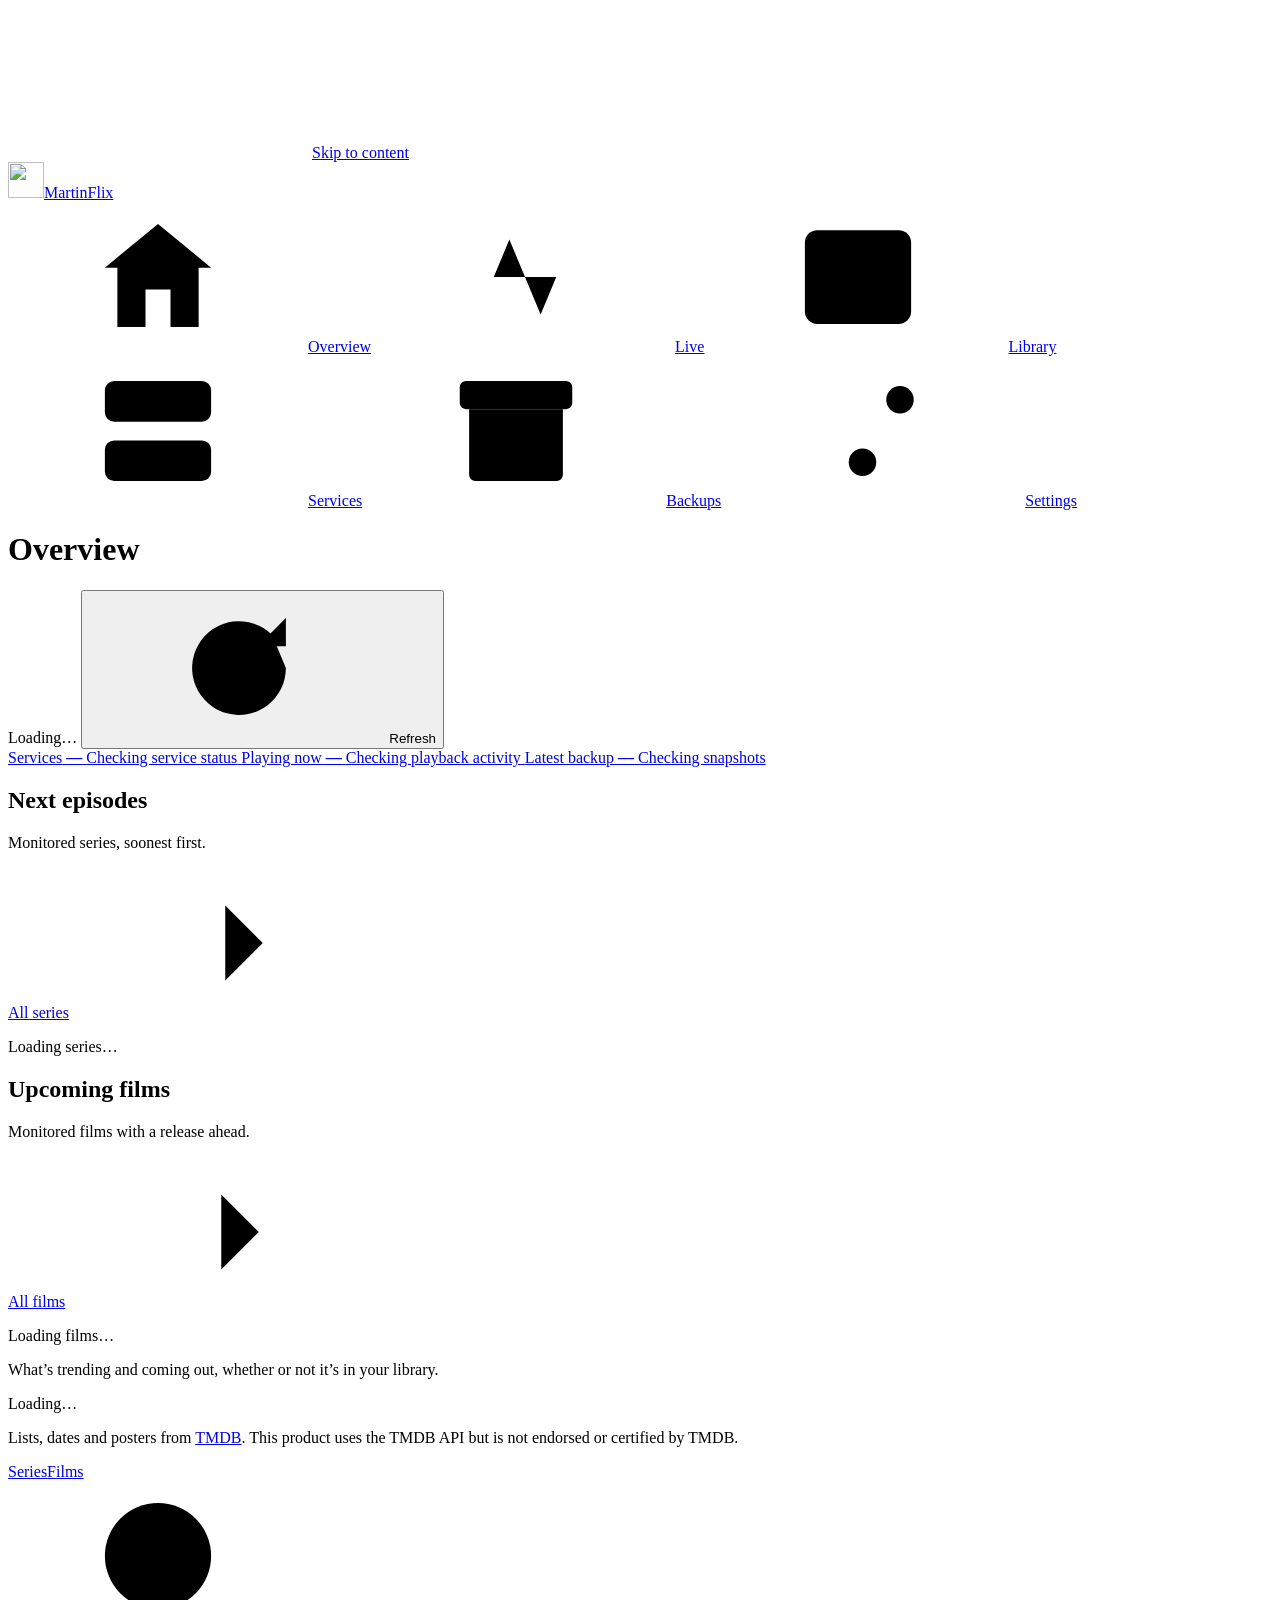
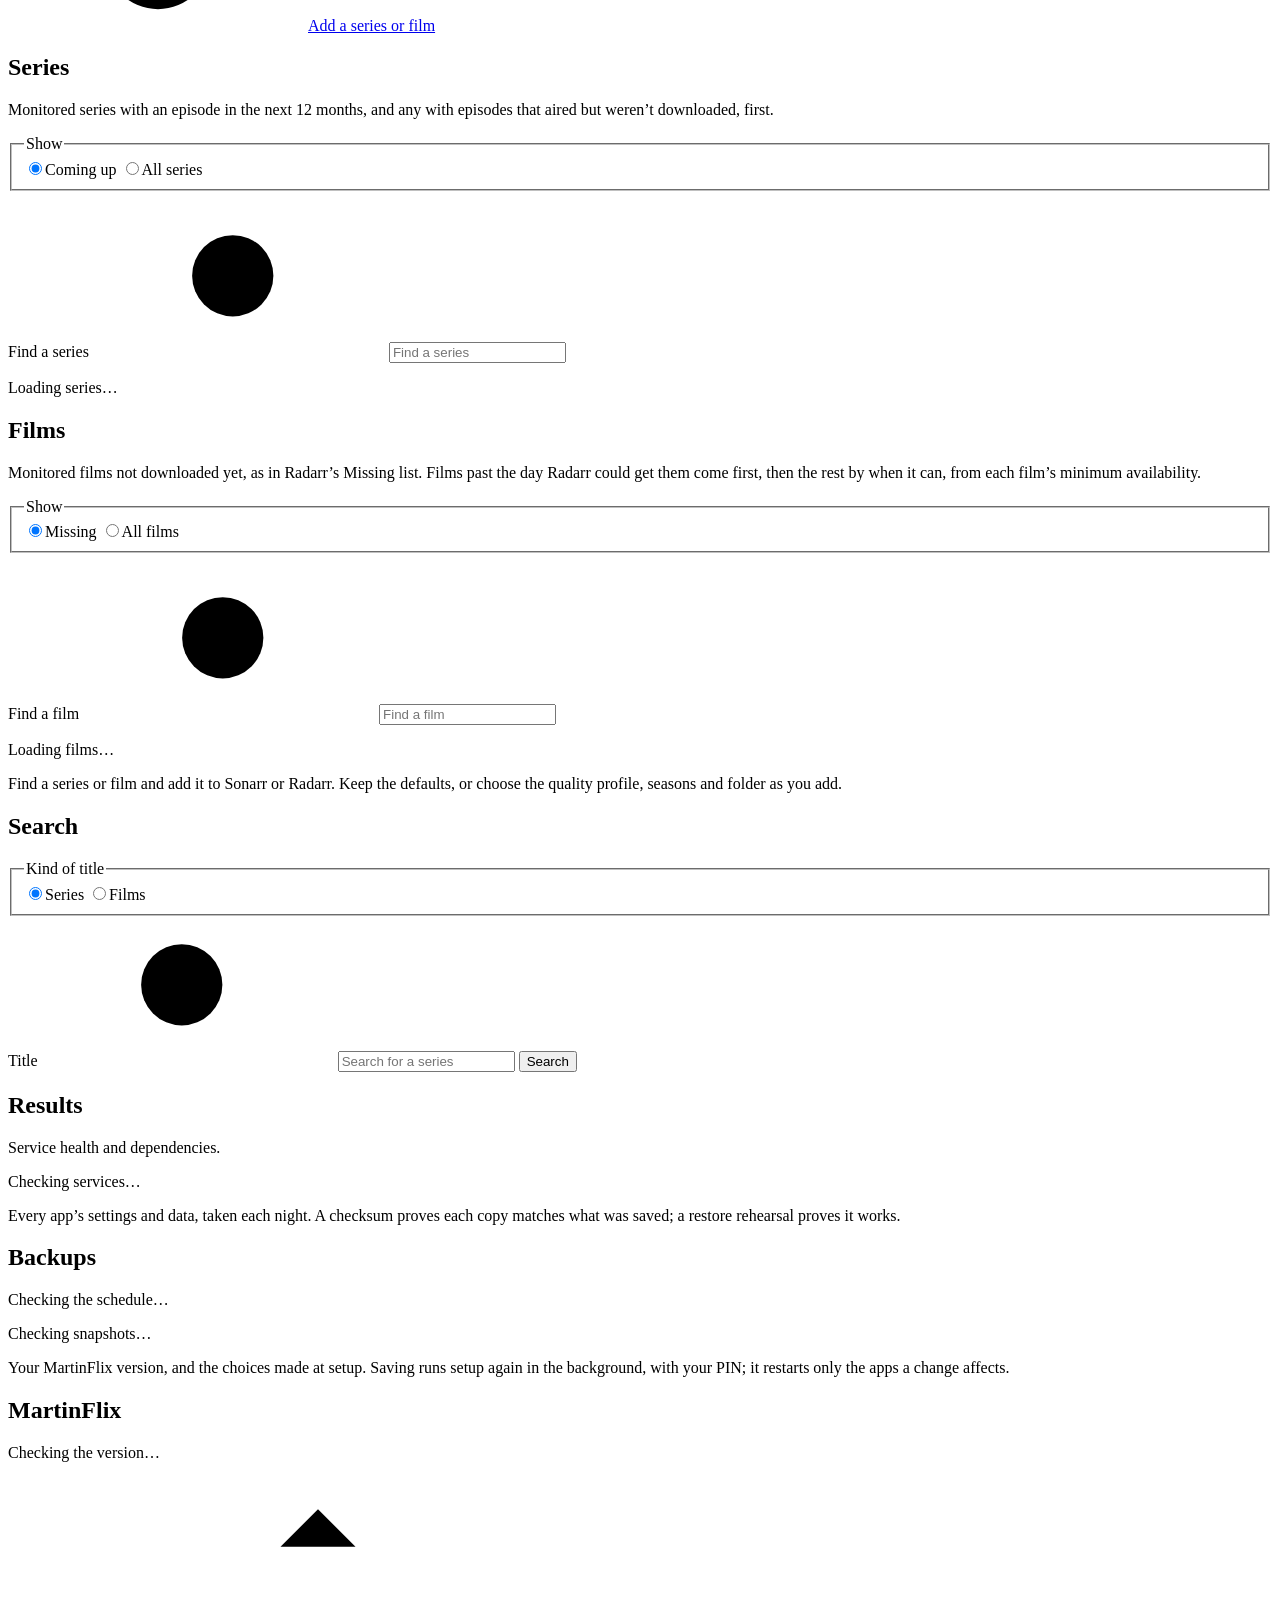
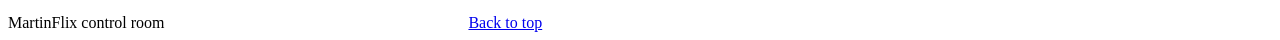
==== web/index.html @ 95d0c1a2 "Recently watched: everyone's plays, including ones stopped part-way Plex's history keeps only plays " ====
<!doctype html>
<html lang="en">
<head>
  <meta charset="utf-8">
  <meta name="viewport" content="width=device-width, initial-scale=1">
  <meta name="color-scheme" content="dark light">
  <meta name="theme-color" content="#142723">
  <title>MartinFlix</title>
  <meta name="description" content="A local view of your MartinFlix services and media.">
  <link rel="icon" href="/assets/martinflix-mark.webp" type="image/webp">
  <link rel="preload" href="/fonts/figtree.woff2" as="font" type="font/woff2" crossorigin>
  <link rel="stylesheet" href="/style.css">
  <script src="/app.js" defer></script>
</head>
<body data-page="overview">
  <svg class="sprite" aria-hidden="true" focusable="false">
    <symbol id="i-overview" viewBox="0 0 24 24"><path d="M3.5 10.5 12 3.5l8.5 7"/><path d="M5.5 9v11h4.5v-6h4v6h4.5V9"/></symbol>
    <symbol id="i-library" viewBox="0 0 24 24"><rect x="3.5" y="4.5" width="17" height="15" rx="2"/><path d="M8 4.5v15M16 4.5v15M3.5 9.5H8M3.5 14.5H8M16 9.5h4.5M16 14.5h4.5"/></symbol>
    <symbol id="i-services" viewBox="0 0 24 24"><rect x="3.5" y="4" width="17" height="6.5" rx="1.5"/><rect x="3.5" y="13.5" width="17" height="6.5" rx="1.5"/><path d="M7 7.25h.01M7 16.75h.01M11 7.25h6M11 16.75h6"/></symbol>
    <symbol id="i-backups" viewBox="0 0 24 24"><rect x="3" y="4" width="18" height="4.5" rx="1"/><path d="M4.5 8.5V19a1 1 0 0 0 1 1h13a1 1 0 0 0 1-1V8.5M10 12.5h4"/></symbol>
    <symbol id="i-key" viewBox="0 0 24 24"><circle cx="8" cy="15" r="4"/><path d="m11 12 8.5-8.5M16.5 6.5l2.5 2.5M14 9l2 2"/></symbol>
    <symbol id="i-keypad" viewBox="0 0 24 24"><circle cx="6" cy="6" r="1.4"/><circle cx="12" cy="6" r="1.4"/><circle cx="18" cy="6" r="1.4"/><circle cx="6" cy="12" r="1.4"/><circle cx="12" cy="12" r="1.4"/><circle cx="18" cy="12" r="1.4"/><circle cx="6" cy="18" r="1.4"/><circle cx="12" cy="18" r="1.4"/><circle cx="18" cy="18" r="1.4"/></symbol>
    <symbol id="i-compass" viewBox="0 0 24 24"><circle cx="12" cy="12" r="8.5"/><path d="m15.5 8.5-2 5-5 2 2-5z"/></symbol>
    <symbol id="i-pulse" viewBox="0 0 24 24"><path d="M3 12h4l2.5-6 5 12 2.5-6h4"/></symbol>
    <symbol id="i-refresh" viewBox="0 0 24 24"><path d="M19.5 12a7.5 7.5 0 1 1-2.2-5.3"/><path d="M19.5 4v4.5H15"/></symbol>
    <symbol id="i-external" viewBox="0 0 24 24"><path d="M14 4.5h5.5V10M19.5 4.5 11 13M17.5 14v4.5a1 1 0 0 1-1 1h-11a1 1 0 0 1-1-1v-11a1 1 0 0 1 1-1H10"/></symbol>
    <symbol id="i-arrow" viewBox="0 0 24 24"><path d="M5 12h14M13 6l6 6-6 6"/></symbol>
    <symbol id="i-up" viewBox="0 0 24 24"><path d="M12 19V5M6 11l6-6 6 6"/></symbol>
    <symbol id="i-search" viewBox="0 0 24 24"><circle cx="11" cy="11" r="6.5"/><path d="m16 16 4 4"/></symbol>
    <symbol id="i-tunnel" viewBox="0 0 24 24"><path d="M12 3.5 5 6.5v5c0 4.5 3 7.5 7 9 4-1.5 7-4.5 7-9v-5z"/><path d="m9 12 2 2 4-4"/></symbol>
    <symbol id="i-alert" viewBox="0 0 24 24"><path d="M12 4 2.8 19.5h18.4z"/><path d="M12 10v4M12 17h.01"/></symbol>
    <symbol id="i-shield" viewBox="0 0 24 24"><path d="M12 3 5 6v5c0 4.5 3 8.3 7 10 4-1.7 7-5.5 7-10V6l-7-3Z"/><path d="m9 12 2 2 4-4"/></symbol>
    <symbol id="i-send" viewBox="0 0 24 24"><path d="M20.5 3.5 3.5 10.5l7 3m10-10-7 17-3-7m10-10-10 10"/></symbol>
    <symbol id="i-trash" viewBox="0 0 24 24"><path d="M4.5 6.5h15M9.5 6.5V4.5h5v2M6.5 6.5l1 13h9l1-13M10.5 10.5v6M13.5 10.5v6"/></symbol>
    <symbol id="i-tick" viewBox="0 0 24 24"><path d="m6 12.5 4 4 8-9"/></symbol>
    <symbol id="i-check" viewBox="0 0 24 24"><circle cx="12" cy="12" r="8.5"/><path d="m8.5 12 2.5 2.5 4.5-5"/></symbol>
    <symbol id="i-plus" viewBox="0 0 24 24"><circle cx="12" cy="12" r="8.5"/><path d="M12 8v8M8 12h8"/></symbol>
    <symbol id="i-settings" viewBox="0 0 24 24"><path d="M4 7h10M18 7h2M4 17h4M12 17h8"/><circle cx="16" cy="7" r="2.2"/><circle cx="10" cy="17" r="2.2"/></symbol>
    <symbol id="i-play" viewBox="0 0 24 24"><circle cx="12" cy="12" r="8.5"/><path d="m10 8.5 5.5 3.5-5.5 3.5z"/></symbol>
  </svg>
  <a class="skip" href="#main">Skip to content</a>
  <div class="shell">
    <aside class="rail">
      <a href="/" class="brand"><img class="brand-mark" src="/assets/martinflix-mark.webp" width="36" height="36" alt=""><span>MartinFlix</span></a>
      <nav class="nav" aria-label="Main">
        <a href="/" data-nav="overview"><svg class="icon" aria-hidden="true"><use href="#i-overview"/></svg><span>Overview</span></a>
        <a href="/live" data-nav="live"><svg class="icon" aria-hidden="true"><use href="#i-pulse"/></svg><span>Live</span></a>
        <a href="/library" data-nav="library"><svg class="icon" aria-hidden="true"><use href="#i-library"/></svg><span>Library</span></a>
        <a href="/discover" data-nav="discover" id="nav-discover" hidden><svg class="icon" aria-hidden="true"><use href="#i-compass"/></svg><span>Discover</span></a>
        <a href="/services" data-nav="services"><svg class="icon" aria-hidden="true"><use href="#i-services"/></svg><span>Services</span><span class="nav-flag" id="nav-flag" hidden></span></a>
        <a href="/backups" data-nav="backups"><svg class="icon" aria-hidden="true"><use href="#i-backups"/></svg><span>Backups</span></a>
        <a href="/settings" data-nav="settings"><svg class="icon" aria-hidden="true"><use href="#i-settings"/></svg><span>Settings</span><span class="nav-flag nav-flag-new" id="nav-update" hidden>New</span></a>
      </nav>
      <div class="rail-foot">
        <a href="/change-pin" id="nav-pin" hidden><svg class="icon" aria-hidden="true"><use href="#i-keypad"/></svg><span>Change PIN</span></a>
        <a href="/change-password" id="nav-password" hidden><svg class="icon" aria-hidden="true"><use href="#i-key"/></svg><span>Change password</span></a>
      </div>
    </aside>

    <main id="main" tabindex="-1">
      <header class="pagebar">
        <h1 id="page-title">Overview</h1>
        <div class="pagebar-tools">
          <span id="updated" class="updated">Loading…</span>
          <button id="refresh" class="button button-quiet" type="button"><svg class="icon" aria-hidden="true"><use href="#i-refresh"/></svg>Refresh</button>
        </div>
      </header>

      <!-- Setup running in the background, for an update, new settings or a restore. Shown on Settings and Backups. -->
      <section class="panel setup-run" id="setup-run" aria-labelledby="setup-run-title" hidden>
        <div class="panel-head"><div><h2 id="setup-run-title">Updating</h2><p id="setup-run-detail"></p></div><span id="setup-run-badge"></span></div>
        <pre class="setup-log" id="setup-log" tabindex="0" aria-label="Setup output"></pre>
        <div class="setup-run-actions" id="setup-run-actions" hidden>
          <p>Fixed what the output says? Setup runs again on what’s here now, keeping your settings; a restore isn’t repeated.</p>
          <button class="button button-primary" type="button" id="setup-again" data-control="setup-again"><svg class="icon" aria-hidden="true"><use href="#i-refresh"/></svg>Run setup again</button>
        </div>
      </section>

      <div class="page" data-for="overview">
        <a class="update-banner" id="update-banner" href="/settings" hidden>
          <svg class="icon" aria-hidden="true"><use href="#i-up"/></svg>
          <span><strong id="update-banner-title">A new version of MartinFlix is ready</strong> <span id="update-banner-detail">See what’s new and update from Settings.</span></span>
          <svg class="icon" aria-hidden="true"><use href="#i-arrow"/></svg>
        </a>
        <section class="status-strip" aria-label="System status">
          <a class="status-item" id="service-summary" href="/services">
            <span class="status-label" id="services-metric-label">Services</span>
            <strong class="status-value" id="running">—</strong>
            <span class="status-detail" id="services-summary-detail">Checking service status</span>
          </a>
          <a class="status-item" id="plex-summary" href="/live">
            <span class="status-label">Playing now</span>
            <strong class="status-value" id="plex-streams">—</strong>
            <span class="status-detail" id="plex-detail">Checking playback activity</span>
          </a>
          <a class="status-item has-spark" id="transfer-summary" href="/live" hidden>
            <svg class="status-spark" viewBox="0 0 300 100" preserveAspectRatio="none" aria-hidden="true"><path class="spark-area"/><path class="spark-line"/></svg>
            <span class="status-label">Downloads</span>
            <strong class="status-value" id="transfer-speed">—</strong>
            <span class="status-detail" id="transfer-detail">Checking Transmission</span>
          </a>
          <a class="status-item" id="backup-summary" href="/backups">
            <span class="status-label">Latest backup</span>
            <strong class="status-value" id="latest-backup">—</strong>
            <span class="status-detail" id="backup-detail">Checking snapshots</span>
          </a>
        </section>

        <section class="panel" aria-labelledby="next-series-title">
          <div class="panel-head">
            <div><h2 id="next-series-title">Next episodes</h2><p id="next-series-count">Monitored series, soonest first.</p></div>
            <a class="text-link" href="/library#series">All series<svg class="icon" aria-hidden="true"><use href="#i-arrow"/></svg></a>
          </div>
          <div id="next-series" class="library-content" aria-live="polite"><p class="empty">Loading series…</p></div>
        </section>

        <section class="panel" aria-labelledby="next-films-title">
          <div class="panel-head">
            <div><h2 id="next-films-title">Upcoming films</h2><p id="next-films-count">Monitored films with a release ahead.</p></div>
            <a class="text-link" href="/library#films">All films<svg class="icon" aria-hidden="true"><use href="#i-arrow"/></svg></a>
          </div>
          <div id="next-films" class="library-content" aria-live="polite"><p class="empty">Loading films…</p></div>
        </section>
      </div>

      <div class="page" data-for="live">
        <section class="panel" id="live-playing-panel" aria-labelledby="live-playing-title" hidden>
          <div class="panel-head"><div><h2 id="live-playing-title">Playing now</h2><p id="live-playing-count">From Plex</p></div></div>
          <div id="live-playing" aria-live="polite"><p class="empty">Checking Plex…</p></div>
        </section>

        <section class="panel" id="live-transfer-panel" aria-labelledby="live-transfer-title" hidden>
          <div class="panel-head"><div><h2 id="live-transfer-title">Transfers</h2><p>Transmission, updated every five seconds</p></div></div>
          <dl class="live-stats" id="live-stats"></dl>
          <figure class="speed-chart" id="speed-chart">
            <figcaption class="chart-head">
              <span>Last hour</span>
              <span class="chart-legend"><span class="legend-key key-down" aria-hidden="true"></span>Download<span class="legend-key key-up" aria-hidden="true"></span>Upload</span>
            </figcaption>
            <div class="chart-body">
              <div class="chart-y" aria-hidden="true"><span id="chart-max"></span><span id="chart-mid"></span><span>0</span></div>
              <div class="chart-plot" id="chart-plot" tabindex="0" role="img" aria-label="Download and upload speed over the last hour">
                <svg viewBox="0 0 600 200" preserveAspectRatio="none" aria-hidden="true">
                  <path class="chart-grid" d="M0 0.5H600M0 100H600M0 199.5H600"/>
                  <path class="chart-area" id="chart-down-area"/><path class="chart-line line-down" id="chart-down"/><path class="chart-line line-up" id="chart-up"/>
                </svg>
                <div class="chart-cursor" id="chart-cursor" hidden></div>
                <div class="chart-tip" id="chart-tip" hidden></div>
              </div>
            </div>
            <div class="chart-x" aria-hidden="true"><span>60 min ago</span><span>30 min ago</span><span>Now</span></div>
          </figure>
        </section>

        <section class="panel" id="live-downloads-panel" aria-labelledby="live-downloads-title" hidden>
          <div class="panel-head"><div><h2 id="live-downloads-title">Downloading</h2><p id="live-downloads-count"></p></div></div>
          <div id="live-downloads" aria-live="polite"></div>
        </section>

        <section class="panel" id="live-history-panel" aria-labelledby="live-history-title" hidden>
          <div class="panel-head"><div><h2 id="live-history-title">Recently watched</h2><p>Everyone’s plays, newest first, including ones stopped part-way</p></div></div>
          <div id="live-history"><p class="empty">Loading…</p></div>
        </section>

        <div class="empty-state" id="live-empty" hidden><h3>Nothing to show yet</h3><p>Live needs Transmission or a Plex connection. Connect a Plex server under <a href="/settings">Settings</a>.</p></div>
      </div>

      <div class="page" data-for="discover">
        <p class="page-intro" id="discover-intro">What’s trending and coming out, whether or not it’s in your library.</p>
        <div id="discover-content" class="discover" aria-live="polite"><p class="empty">Loading…</p></div>
        <p class="footnote">Lists, dates and posters from <a href="https://www.themoviedb.org/" target="_blank" rel="noopener noreferrer">TMDB</a>. This product uses the TMDB API but is not endorsed or certified by TMDB.</p>
      </div>

      <div class="page" data-for="library">
        <div class="library-bar">
          <nav class="subnav" aria-label="Library sections"><a href="#series">Series</a><a href="#films">Films</a></nav>
          <a class="button button-primary" href="/add"><svg class="icon" aria-hidden="true"><use href="#i-plus"/></svg>Add a series or film</a>
        </div>
        <p class="control-notice" id="library-notice" role="status" hidden></p>
        <section id="series" class="panel library" data-library="sonarr" aria-labelledby="series-title">
          <div class="panel-head">
            <div><h2 id="series-title">Series</h2><p data-show-intro="attention">Monitored series with an episode in the next 12 months, and any with episodes that aired but weren’t downloaded, first.</p><p data-show-intro="all" hidden>Every series in Sonarr, by title, with what it takes up on disk.</p></div>
          </div>
          <div class="library-controls">
            <fieldset class="segmented library-show">
              <legend class="sr-only">Show</legend>
              <label><input type="radio" name="series-show" value="attention" checked><span>Coming up</span></label>
              <label><input type="radio" name="series-show" value="all"><span>All series</span></label>
            </fieldset>
            <p class="library-count"></p>
            <label class="search"><span class="sr-only">Find a series</span><svg class="icon" aria-hidden="true"><use href="#i-search"/></svg><input type="search" data-library-filter placeholder="Find a series" autocomplete="off"></label>
          </div>
          <div class="library-content" aria-live="polite"><p class="empty">Loading series…</p></div>
        </section>
        <section id="films" class="panel library" data-library="radarr" aria-labelledby="films-title">
          <div class="panel-head">
            <div><h2 id="films-title">Films</h2><p data-show-intro="attention">Monitored films not downloaded yet, as in Radarr’s Missing list. Films past the day Radarr could get them come first, then the rest by when it can, from each film’s minimum availability.</p><p data-show-intro="all" hidden>Every film in Radarr, by title, with what it takes up on disk.</p></div>
          </div>
          <div class="library-controls">
            <fieldset class="segmented library-show">
              <legend class="sr-only">Show</legend>
              <label><input type="radio" name="films-show" value="attention" checked><span>Missing</span></label>
              <label><input type="radio" name="films-show" value="all"><span>All films</span></label>
            </fieldset>
            <p class="library-count"></p>
            <label class="search"><span class="sr-only">Find a film</span><svg class="icon" aria-hidden="true"><use href="#i-search"/></svg><input type="search" data-library-filter placeholder="Find a film" autocomplete="off"></label>
          </div>
          <div class="library-content" aria-live="polite"><p class="empty">Loading films…</p></div>
        </section>
      </div>

      <div class="page" data-for="add">
        <p class="page-intro">Find a series or film and add it to Sonarr or Radarr. Keep the defaults, or choose the quality profile, seasons and folder as you add.</p>
        <section class="panel" aria-labelledby="add-search-title">
          <h2 id="add-search-title" class="sr-only">Search</h2>
          <form id="add-form" class="add-form" role="search">
            <fieldset class="segmented">
              <legend class="sr-only">Kind of title</legend>
              <label><input type="radio" name="kind" value="sonarr" checked><span>Series</span></label>
              <label><input type="radio" name="kind" value="radarr"><span>Films</span></label>
            </fieldset>
            <label class="search search-wide"><span class="sr-only">Title</span><svg class="icon" aria-hidden="true"><use href="#i-search"/></svg><input id="add-term" type="search" name="term" placeholder="Search for a series" maxlength="100" autocomplete="off" required></label>
            <button class="button button-primary" type="submit" id="add-submit">Search</button>
          </form>
          <p class="add-target" id="add-target" aria-live="polite"></p>
        </section>
        <section aria-labelledby="add-results-title">
          <h2 id="add-results-title" class="sr-only">Results</h2>
          <div id="add-results" aria-live="polite"></div>
        </section>
      </div>

      <div class="page" data-for="services">
        <p class="page-intro" id="services-description">Service health and dependencies.</p>
        <p class="control-notice" id="control-notice" role="status" hidden></p>
        <div id="services-content" class="service-list" aria-live="polite"><p class="empty">Checking services…</p></div>
      </div>

      <div class="page" data-for="backups">
        <p class="page-intro">Every app’s settings and data, taken each night. A checksum proves each copy matches what was saved; a restore rehearsal proves it works.</p>
        <p class="control-notice" id="backup-notice" role="status" hidden></p>
        <section class="panel" aria-labelledby="snapshots-title">
          <div class="panel-head">
            <div><h2 id="snapshots-title">Backups</h2><p id="backup-schedule">Checking the schedule…</p></div>
            <button class="button button-quiet" type="button" id="backup-now" data-control="backup" hidden><svg class="icon" aria-hidden="true"><use href="#i-plus"/></svg>Back up now</button>
          </div>
          <div id="backups-content" class="backup-list"><p class="empty">Checking snapshots…</p></div>
        </section>
      </div>

      <div class="page" data-for="settings">
        <p class="page-intro">Your MartinFlix version, and the choices made at setup. Saving runs setup again in the background, with your PIN; it restarts only the apps a change affects.</p>
        <p class="control-notice" id="settings-notice" role="status" hidden></p>

        <section class="panel" aria-labelledby="release-title">
          <div class="panel-head">
            <div><h2 id="release-title">MartinFlix</h2><p id="release-summary">Checking the version…</p></div>
            <button class="button button-quiet" type="button" id="release-check" hidden><svg class="icon" aria-hidden="true"><use href="#i-refresh"/></svg>Check for updates</button>
          </div>
          <div id="release-content" aria-live="polite"></div>
        </section>

        <form id="settings-form" class="settings" novalidate hidden>
          <section class="panel" aria-labelledby="settings-discover-title">
            <div class="panel-head"><div><h2 id="settings-discover-title">Discover</h2><p>Trending and upcoming titles from TMDB, on their own page.</p></div></div>
            <div class="settings-fields">
              <label class="switch"><input type="checkbox" name="discover"><span>Show the Discover page</span></label>
              <div class="field">
                <label for="setting-region">Country for cinema and streaming dates</label>
                <select id="setting-region" name="discoverRegion">
                  <option value="GB">United Kingdom</option><option value="IE">Ireland</option><option value="US">United States</option>
                  <option value="CA">Canada</option><option value="AU">Australia</option><option value="NZ">New Zealand</option>
                  <option value="DE">Germany</option><option value="FR">France</option><option value="ES">Spain</option>
                  <option value="IT">Italy</option><option value="NL">Netherlands</option><option value="CZ">Czechia</option>
                  <option value="PT">Portugal</option><option value="BR">Brazil</option>
                </select>
              </div>
              <div class="field">
                <label for="setting-tmdb">Your own TMDB API key <span class="optional">optional</span></label>
                <input id="setting-tmdb" name="tmdbKey" type="password" autocomplete="off" spellcheck="false" maxlength="1024">
                <p class="option-help" id="setting-tmdb-help">Discover uses MartinFlix’s key. Paste a key from TMDB’s API settings to use yours.</p>
                <label class="check" id="setting-tmdb-clear-row" hidden><input type="checkbox" name="tmdbClear"><span>Go back to MartinFlix’s key</span></label>
              </div>
            </div>
          </section>

          <section class="panel" aria-labelledby="settings-plex-title">
            <div class="panel-head"><div><h2 id="settings-plex-title">Plex</h2><p id="settings-plex-detail">For Live’s now playing and watch history.</p></div></div>
            <div class="settings-fields">
              <div class="field" id="setting-plex-name-row" hidden>
                <label for="setting-plex-name">Server name</label>
                <input id="setting-plex-name" name="plexName" type="text" maxlength="50" autocomplete="off">
                <p class="option-help">How Plex apps list this server.</p>
              </div>
              <div class="field" id="setting-plex-url-row" hidden>
                <label for="setting-plex-url">Plex server address</label>
                <input id="setting-plex-url" name="plexUrl" type="url" inputmode="url" placeholder="http://192.168.1.10:32400" autocomplete="off" spellcheck="false">
                <p class="option-help">Leave it empty to disconnect Plex.</p>
              </div>
              <div class="field" id="setting-plex-token-row" hidden>
                <label for="setting-plex-token">Plex token</label>
                <input id="setting-plex-token" name="plexToken" type="password" autocomplete="off" spellcheck="false" maxlength="200">
                <p class="option-help" id="setting-plex-token-help">In Plex Web, open any title’s ⋯ → Get Info → View XML, and copy the value after X-Plex-Token= in the address.</p>
              </div>
            </div>
          </section>

          <section class="panel" aria-labelledby="settings-telegram-title">
            <div class="panel-head"><div><h2 id="settings-telegram-title">Telegram</h2><p>A message with the poster when an episode or film is ready to watch, and when a series or film is added.</p></div>
              <button class="button button-quiet" type="button" id="telegram-test" hidden><svg class="icon" aria-hidden="true"><use href="#i-send"/></svg>Send a test message</button></div>
            <div class="settings-fields">
              <label class="switch"><input type="checkbox" name="telegramOn"><span>Post to Telegram</span></label>
              <div class="field" id="setting-telegram-token-row" hidden>
                <label for="setting-telegram-token">Bot token</label>
                <input id="setting-telegram-token" name="telegramToken" type="password" autocomplete="off" spellcheck="false" maxlength="80">
                <p class="option-help" id="setting-telegram-token-help">In Telegram, message <strong>@BotFather</strong>, send <code>/newbot</code> and follow its questions. It replies with the token, such as <code>123456789:AAH…</code>.</p>
              </div>
              <div class="field" id="setting-telegram-chat-row" hidden>
                <label for="setting-telegram-chat">Chat ID</label>
                <div class="input-action">
                  <input id="setting-telegram-chat" name="telegramChat" type="text" inputmode="numeric" autocomplete="off" spellcheck="false" maxlength="40" placeholder="123456789">
                  <button class="button button-quiet" type="button" id="telegram-find">Find chats</button>
                </div>
                <p class="option-help" id="setting-telegram-chat-help">Send your bot any message (or add it to a group and say hello), then choose Find chats and pick the chat.</p>
                <div class="telegram-chats" id="telegram-chats" hidden></div>
              </div>
              <p class="control-notice" id="telegram-notice" role="status" hidden></p>
            </div>
          </section>

          <section class="panel" aria-labelledby="settings-backups-title">
            <div class="panel-head"><div><h2 id="settings-backups-title">Backups</h2><p>Taken each night at 01:00. Each machine saves into its own folder inside this one.</p></div></div>
            <div class="settings-fields">
              <div class="field">
                <label for="setting-backup-dir">Backup folder</label>
                <input id="setting-backup-dir" name="backupDir" type="text" autocomplete="off" spellcheck="false" maxlength="250" placeholder="/mnt/martinflix/Backups">
                <p class="option-help">A full path that already exists on this machine, ideally another disk or a NAS share.</p>
              </div>
            </div>
          </section>

          <section class="panel" id="settings-vpn" aria-labelledby="settings-vpn-title" hidden>
            <div class="panel-head"><div><h2 id="settings-vpn-title">VPN</h2><p>NordVPN through Gluetun. Changing it reconnects the VPN; downloads pause for a minute or so.</p></div></div>
            <div class="settings-fields">
              <div class="field">
                <label for="setting-vpn-location">Exit location</label>
                <select id="setting-vpn-location" name="vpnLocation"></select>
              </div>
              <fieldset class="field">
                <legend>Connection</legend>
                <div class="segmented">
                  <label><input type="radio" name="vpnProtocol" value="udp"><span>UDP</span></label>
                  <label><input type="radio" name="vpnProtocol" value="tcp"><span>TCP</span></label>
                </div>
                <p class="option-help">UDP is faster. TCP gets through networks that block VPN traffic over UDP.</p>
              </fieldset>
              <fieldset class="settings-pair">
                <legend>Replace the service credentials <span class="optional">optional</span></legend>
                <div class="field">
                  <label for="setting-vpn-user">Username</label>
                  <input id="setting-vpn-user" name="vpnUser" type="text" autocomplete="off" spellcheck="false" maxlength="200">
                </div>
                <div class="field">
                  <label for="setting-vpn-password">Password</label>
                  <input id="setting-vpn-password" name="vpnPassword" type="password" autocomplete="off" maxlength="200">
                </div>
                <p class="option-help">Leave both empty to keep the current ones. Use the service credentials from Nord Account → NordVPN → Set up NordVPN manually, not your Nord Account login.</p>
              </fieldset>
            </div>
          </section>

          <section class="panel" aria-labelledby="settings-channel-title">
            <div class="panel-head"><div><h2 id="settings-channel-title">Updates</h2><p>Which MartinFlix versions this machine is offered.</p></div></div>
            <fieldset class="choice-list">
              <legend class="sr-only">Release channel</legend>
              <label class="choice"><input type="radio" name="channel" value="stable"><span><strong>Stable</strong> Released versions only.</span></label>
              <label class="choice"><input type="radio" name="channel" value="edge"><span><strong>Edge</strong> Every change as soon as it’s made. For testing.</span></label>
            </fieldset>
          </section>

          <div class="settings-bar">
            <p id="settings-changes" aria-live="polite">No changes.</p>
            <button class="button button-quiet" type="reset" id="settings-reset" disabled>Undo changes</button>
            <button class="button button-primary" type="submit" id="settings-save" disabled>Save changes</button>
          </div>
        </form>
      </div>

      <dialog class="control-dialog" id="control-dialog" aria-labelledby="control-title">
        <form id="control-form" novalidate>
          <h2 id="control-title">Restart</h2>
          <p class="control-detail" id="control-detail"></p>
          <label for="control-pin">PIN</label>
          <input id="control-pin" name="pin" type="password" inputmode="numeric" autocomplete="off" minlength="4" maxlength="8" pattern="[0-9]{4,8}" required>
          <p class="error error-inline" id="control-error" role="alert" hidden></p>
          <div class="control-actions">
            <button class="button button-quiet" type="button" id="control-cancel">Cancel</button>
            <button class="button button-primary" type="submit" id="control-confirm">Restart</button>
          </div>
        </form>
      </dialog>

      <dialog class="control-dialog delete-dialog" id="delete-dialog" aria-labelledby="delete-title">
        <form id="delete-form" novalidate>
          <h2 id="delete-title">Delete?</h2>
          <p class="control-detail" id="delete-detail"></p>
          <label class="check"><input type="checkbox" id="delete-files"><span>Delete files too</span></label>
          <p class="delete-warning" id="delete-warning" hidden><svg class="icon" aria-hidden="true"><use href="#i-alert"/></svg><span></span></p>
          <p class="error error-inline" id="delete-error" role="alert" hidden></p>
          <div class="control-actions">
            <button class="button button-quiet" type="button" id="delete-cancel">Cancel</button>
            <button class="button button-danger" type="submit" id="delete-confirm">Delete</button>
          </div>
        </form>
      </dialog>

      <footer class="foot">
        <span>MartinFlix control room</span>
        <a href="#main"><svg class="icon" aria-hidden="true"><use href="#i-up"/></svg>Back to top</a>
      </footer>
    </main>
  </div>
</body>
</html>
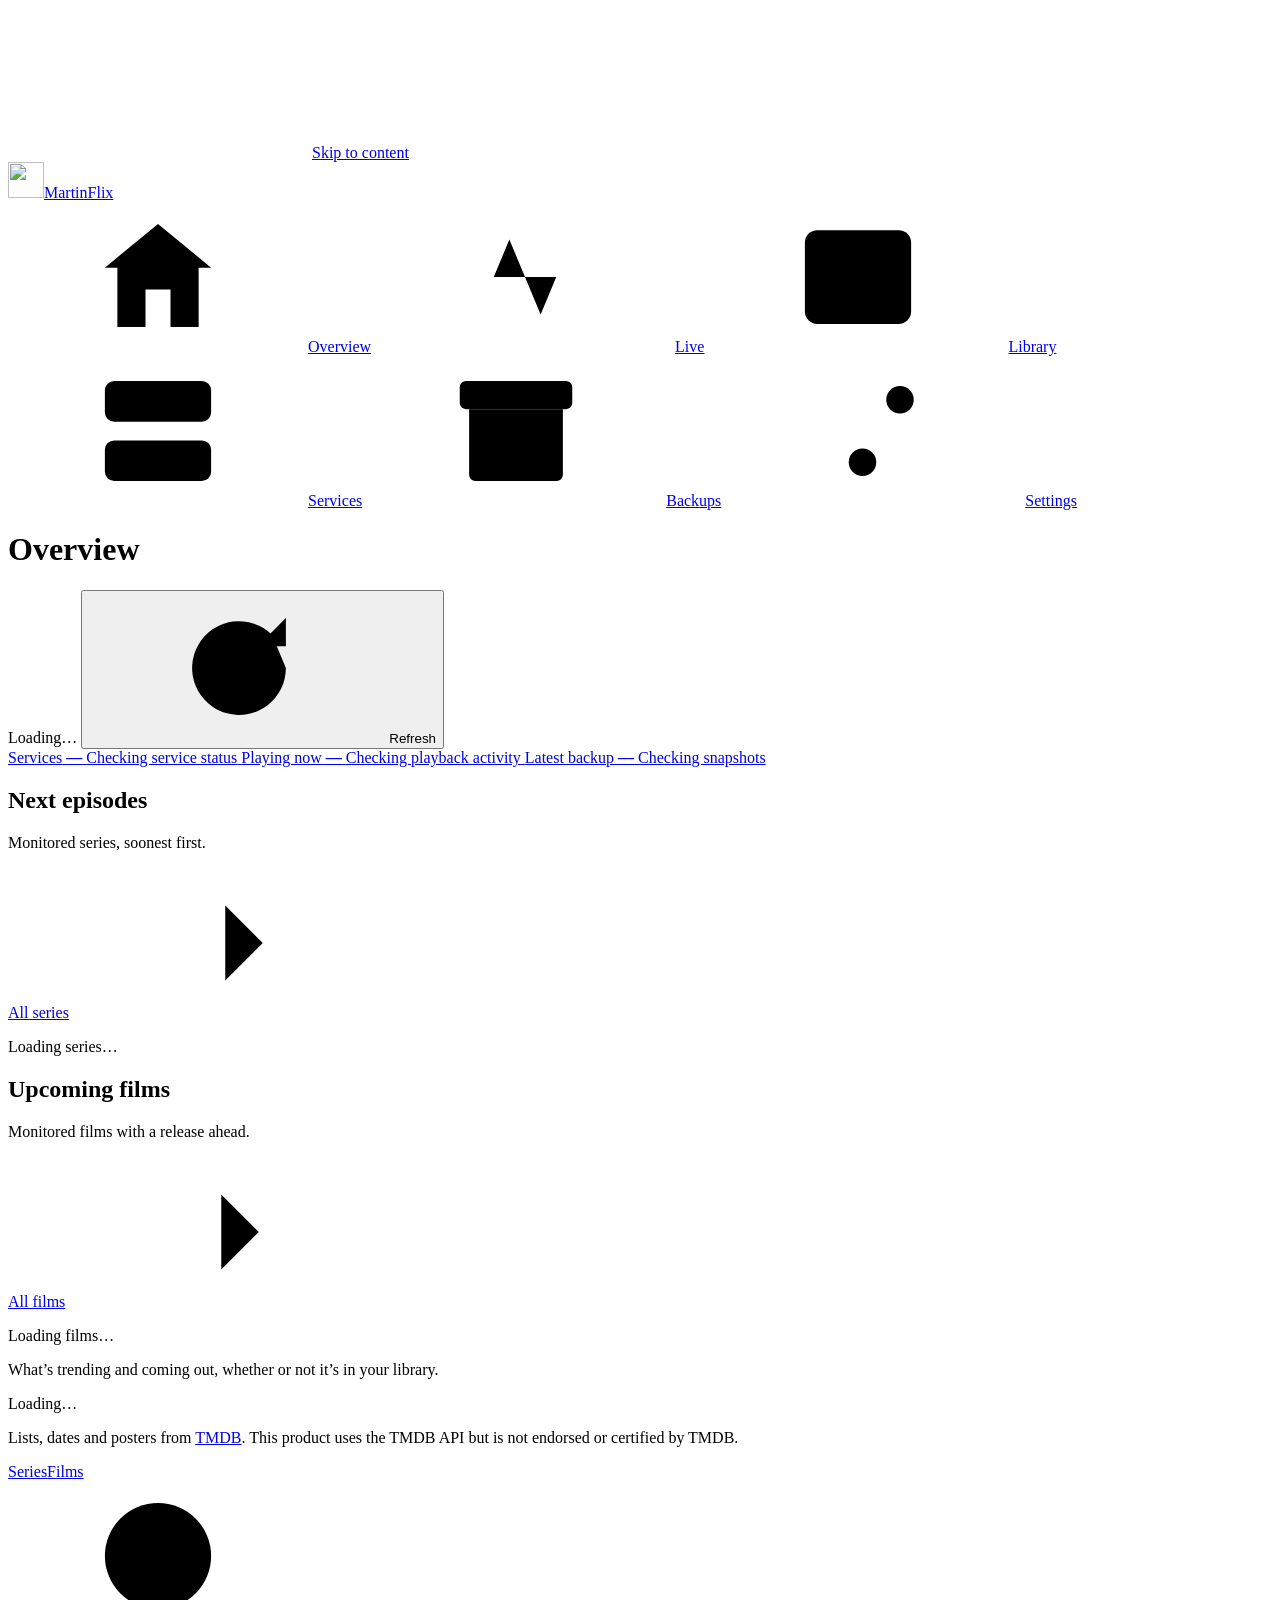
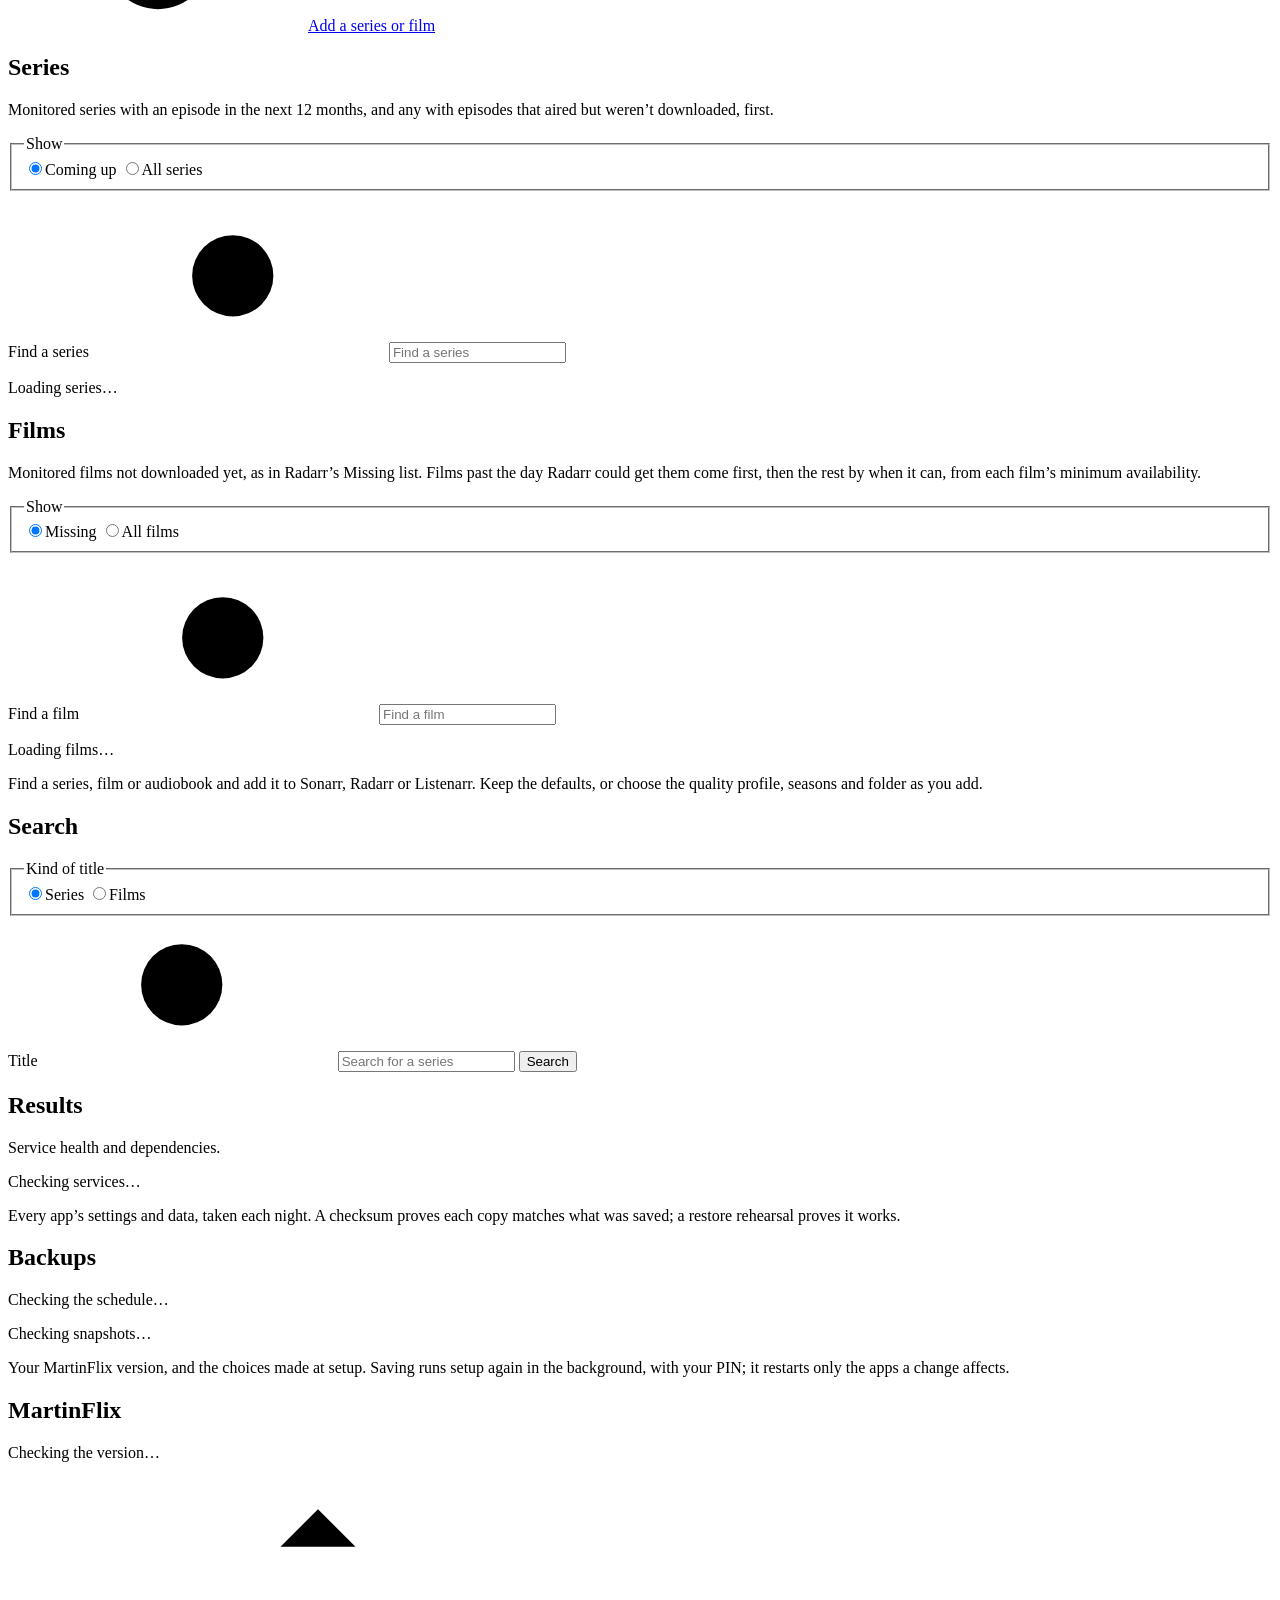
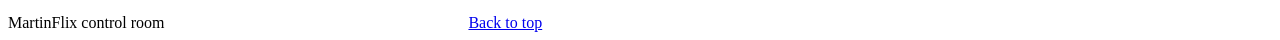
==== commit e5177be2: "Audiobooks on the Library and Add pages The Library page gets an Audiobooks section from Listenarr: " ====
--- a/web/index.html
+++ b/web/index.html
@@ -69,7 +69,12 @@
       <!-- Setup running in the background, for an update, new settings or a restore. Shown on Settings and Backups. -->
       <section class="panel setup-run" id="setup-run" aria-labelledby="setup-run-title" hidden>
         <div class="panel-head"><div><h2 id="setup-run-title">Updating</h2><p id="setup-run-detail"></p></div><span id="setup-run-badge"></span></div>
-        <pre class="setup-log" id="setup-log" tabindex="0" aria-label="Setup output"></pre>
+        <ol class="setup-steps" id="setup-steps" hidden></ol>
+        <p class="setup-message" id="setup-message" role="alert" hidden></p>
+        <details class="setup-raw" id="setup-raw">
+          <summary>Setup’s output</summary>
+          <pre class="setup-log" id="setup-log" tabindex="0" aria-label="Setup output"></pre>
+        </details>
         <div class="setup-run-actions" id="setup-run-actions" hidden>
           <p>Fixed what the output says? Setup runs again on what’s here now, keeping your settings; a restore isn’t repeated.</p>
           <button class="button button-primary" type="button" id="setup-again" data-control="setup-again"><svg class="icon" aria-hidden="true"><use href="#i-refresh"/></svg>Run setup again</button>
@@ -159,7 +164,22 @@
 
         <section class="panel" id="live-history-panel" aria-labelledby="live-history-title" hidden>
           <div class="panel-head"><div><h2 id="live-history-title">Recently watched</h2><p>Everyone’s plays, newest first, including ones stopped part-way</p></div></div>
+          <div class="history-filters">
+            <div class="field history-who"><label class="sr-only" for="history-who">Who</label>
+            <select id="history-who"><option value="">Everyone</option></select></div>
+            <fieldset class="segmented">
+              <legend class="sr-only">Series or films</legend>
+              <label><input type="radio" name="history-kind" value="" checked><span>All</span></label>
+              <label><input type="radio" name="history-kind" value="series"><span>Series</span></label>
+              <label><input type="radio" name="history-kind" value="film"><span>Films</span></label>
+            </fieldset>
+            <label class="search"><span class="sr-only">Find a title</span><svg class="icon" aria-hidden="true"><use href="#i-search"/></svg><input type="search" id="history-search" placeholder="Find a title" autocomplete="off" maxlength="80"></label>
+          </div>
           <div id="live-history"><p class="empty">Loading…</p></div>
+          <div class="history-more">
+            <p id="history-count" aria-live="polite"></p>
+            <button class="button button-quiet" type="button" id="history-more" hidden>Show more</button>
+          </div>
         </section>
 
         <div class="empty-state" id="live-empty" hidden><h3>Nothing to show yet</h3><p>Live needs Transmission or a Plex connection. Connect a Plex server under <a href="/settings">Settings</a>.</p></div>
@@ -173,7 +193,7 @@
 
       <div class="page" data-for="library">
         <div class="library-bar">
-          <nav class="subnav" aria-label="Library sections"><a href="#series">Series</a><a href="#films">Films</a></nav>
+          <nav class="subnav" aria-label="Library sections"><a href="#series">Series</a><a href="#films">Films</a><a href="#audiobooks" id="library-audiobooks-link" hidden>Audiobooks</a></nav>
           <a class="button button-primary" href="/add"><svg class="icon" aria-hidden="true"><use href="#i-plus"/></svg>Add a series or film</a>
         </div>
         <p class="control-notice" id="library-notice" role="status" hidden></p>
@@ -207,10 +227,26 @@
           </div>
           <div class="library-content" aria-live="polite"><p class="empty">Loading films…</p></div>
         </section>
+        <section id="audiobooks" hidden class="panel library" data-library="listenarr" aria-labelledby="audiobooks-title">
+          <div class="panel-head">
+            <div><h2 id="audiobooks-title">Audiobooks</h2><p data-show-intro="attention">Books Listenarr is looking for and hasn’t downloaded yet, those downloading first.</p><p data-show-intro="all" hidden>Every book in Listenarr, by title, with what it takes up on disk. Hover a cover to listen in Audiobookshelf or read about it on Audible.</p></div>
+            <a class="button button-quiet" href="/add?kind=listenarr"><svg class="icon" aria-hidden="true"><use href="#i-plus"/></svg>Add a book</a>
+          </div>
+          <div class="library-controls">
+            <fieldset class="segmented library-show">
+              <legend class="sr-only">Show</legend>
+              <label><input type="radio" name="audiobooks-show" value="attention" checked><span>Wanted</span></label>
+              <label><input type="radio" name="audiobooks-show" value="all"><span>All books</span></label>
+            </fieldset>
+            <p class="library-count"></p>
+            <label class="search"><span class="sr-only">Find a book</span><svg class="icon" aria-hidden="true"><use href="#i-search"/></svg><input type="search" data-library-filter placeholder="Find a book or author" autocomplete="off"></label>
+          </div>
+          <div class="library-content" aria-live="polite"><p class="empty">Loading audiobooks…</p></div>
+        </section>
       </div>
 
       <div class="page" data-for="add">
-        <p class="page-intro">Find a series or film and add it to Sonarr or Radarr. Keep the defaults, or choose the quality profile, seasons and folder as you add.</p>
+        <p class="page-intro">Find a series, film or audiobook and add it to Sonarr, Radarr or Listenarr. Keep the defaults, or choose the quality profile, seasons and folder as you add.</p>
         <section class="panel" aria-labelledby="add-search-title">
           <h2 id="add-search-title" class="sr-only">Search</h2>
           <form id="add-form" class="add-form" role="search">
@@ -218,6 +254,7 @@
               <legend class="sr-only">Kind of title</legend>
               <label><input type="radio" name="kind" value="sonarr" checked><span>Series</span></label>
               <label><input type="radio" name="kind" value="radarr"><span>Films</span></label>
+              <label id="add-kind-audiobooks" hidden><input type="radio" name="kind" value="listenarr"><span>Audiobooks</span></label>
             </fieldset>
             <label class="search search-wide"><span class="sr-only">Title</span><svg class="icon" aria-hidden="true"><use href="#i-search"/></svg><input id="add-term" type="search" name="term" placeholder="Search for a series" maxlength="100" autocomplete="off" required></label>
             <button class="button button-primary" type="submit" id="add-submit">Search</button>
@@ -369,6 +406,14 @@
             </div>
           </section>
 
+          <section class="panel" aria-labelledby="settings-audiobooks-title">
+            <div class="panel-head"><div><h2 id="settings-audiobooks-title">Audiobooks</h2><p>Listenarr finds and downloads audiobooks; Audiobookshelf plays them, in the browser and in its phone apps.</p></div></div>
+            <div class="settings-fields">
+              <label class="switch"><input type="checkbox" name="audiobooks" aria-describedby="setting-audiobooks-help"><span>Audiobookshelf and Listenarr</span></label>
+              <p class="option-help" id="setting-audiobooks-help"></p>
+            </div>
+          </section>
+
           <section class="panel" aria-labelledby="settings-channel-title">
             <div class="panel-head"><div><h2 id="settings-channel-title">Updates</h2><p>Which MartinFlix versions this machine is offered.</p></div></div>
             <fieldset class="choice-list">
@@ -414,6 +459,18 @@
         </form>
       </dialog>
 
+      <dialog class="control-dialog" id="leave-dialog" aria-labelledby="leave-title">
+        <form method="dialog">
+          <h2 id="leave-title">Save your changes?</h2>
+          <p class="control-detail" id="leave-detail"></p>
+          <div class="control-actions">
+            <button class="button button-quiet" type="button" id="leave-stay">Keep editing</button>
+            <button class="button button-quiet" type="button" id="leave-discard">Discard</button>
+            <button class="button button-primary" type="button" id="leave-save">Save changes</button>
+          </div>
+        </form>
+      </dialog>
+
       <footer class="foot">
         <span>MartinFlix control room</span>
         <a href="#main"><svg class="icon" aria-hidden="true"><use href="#i-up"/></svg>Back to top</a>
